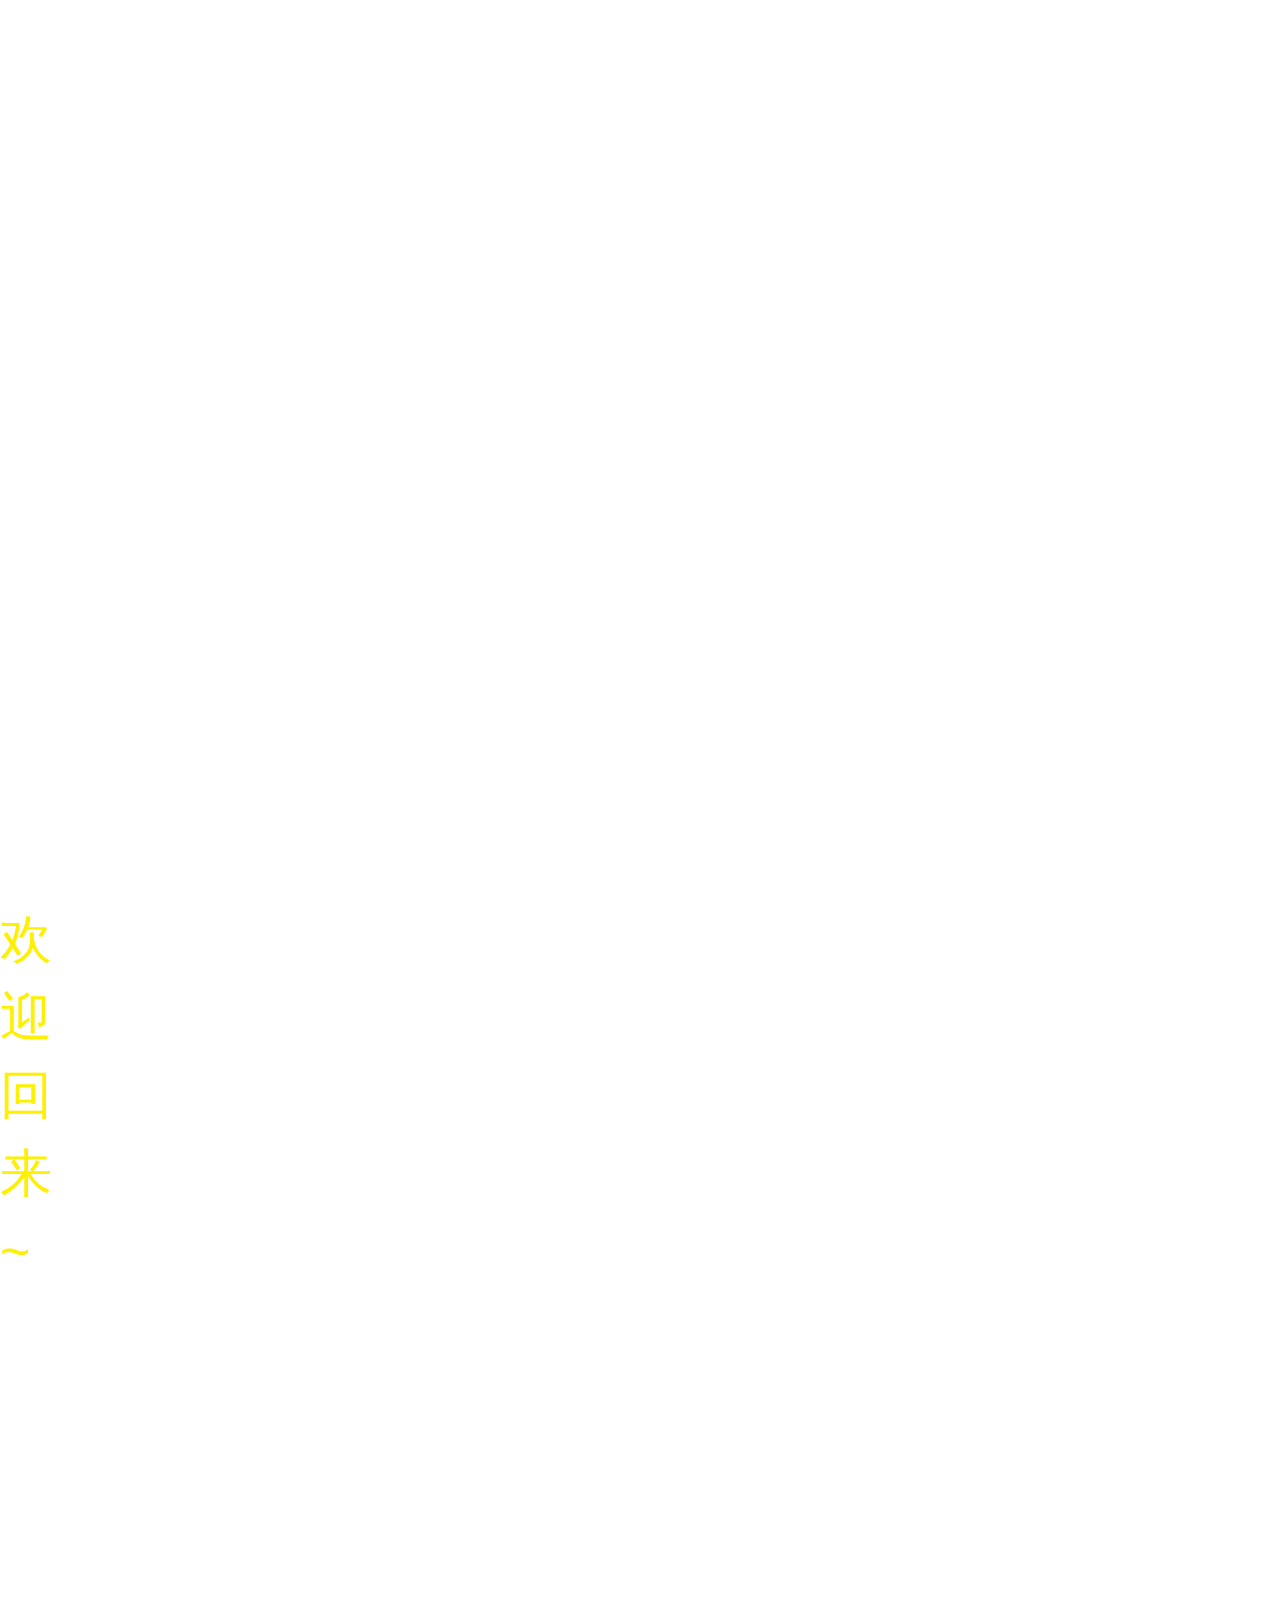
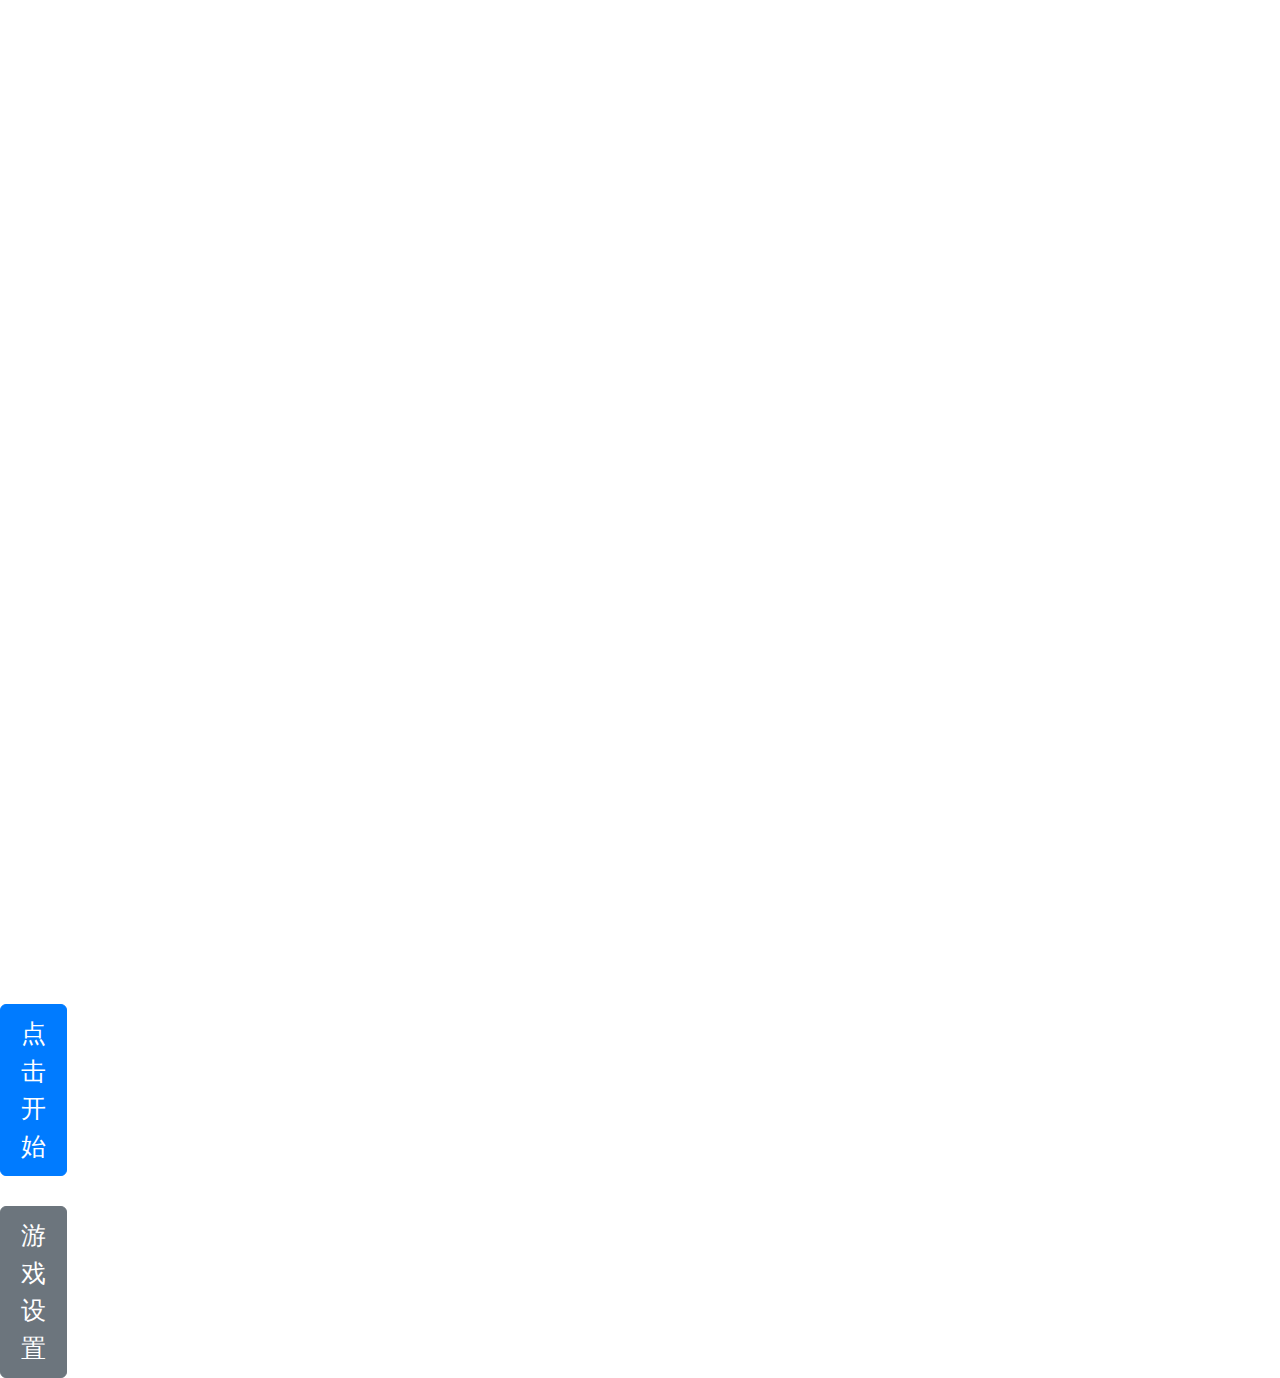
==== index.html @ 2e3527e1 "dx" ====
<!DOCTYPE html>
<html>

<head>
    <title>吃掉迪拉熊</title>
    <meta itemprop="name" content="吃掉迪拉熊" />
    <meta itemprop="description" content="新概念音游" />
    <meta charset="utf-8" />
    <meta name="viewport" content="initial-scale=1, user-scalable=no, minimum-scale=1.0, maximum-scale=1.0, width=device-width,target-densitydpi=device-dpi" />
    <link rel="stylesheet" href="https://stackpath.bootstrapcdn.com/bootstrap/4.3.1/css/bootstrap.min.css" integrity="sha384-ggOyR0iXCbMQv3Xipma34MD+dH/1fQ784/j6cY/iJTQUOhcWr7x9JvoRxT2MZw1T" crossorigin="anonymous">
    <link href="./static/index.css" rel="stylesheet" type="text/css">
    <script src="https://pv.sohu.com/cityjson?ie=utf-8"></script>
    <script src="https://code.createjs.com/1.0.0/createjs.min.js"></script>
    <script src="https://passport.cnblogs.com/scripts/jsencrypt.min.js"></script>
    <script src="./static/index.js"></script>
</head>

<body onLoad="init()" oncontextmenu=self.event.returnValue=false>
    <div id="GameScoreLayer" class="BBOX SHADE bgc1" style="display:none;">
        <div style="padding:5%;margin-top: 200px;background-color: rgba(125, 181, 216, 0.3);">
            <div id="GameScoreLayer-text"></div>
            <div id="GameScoreLayer-score" style="margin:10px 0;">得分</div>
            <div id="GameScoreLayer-bast">最佳</div>
            <button type="button" class="btn btn-secondary btn-lg" onclick="replayBtn()">重来</button>
            <button type="button" class="btn btn-secondary btn-lg" onclick="window.location.href='static/video/rickroll.mp4'">最 新 最 热 的 迪 拉 熊</button>
            <button type="button" class="btn btn-secondary btn-lg" onclick="window.location.href='https://github.com/arcxingye/EatKano'">开源</button>
        </div>
    </div>
    </div>
    <div id="welcome" class="SHADE BOX-M">
        <div class="welcome-bg FILL"></div>
        <div class="FILL BOX-M" style="position:absolute;top:0;left:0;right:0;bottom:0;z-index:5;">
            <div style="margin:0 8% 0 9%;">
                <div style="font-size:2.6em; color:#FEF002;">欢迎回来~</div><br />
                <div style="font-size:2.2em; color:#fff; line-height:1.5em;">
                    从最底下迪拉熊开始<br />
                    看看你20秒能不能吃饱<br />
                </div>
                <br />
                <div id="btn_group" style="display: block;">
                    <button type="button" id="ready-btn" class="btn btn-primary loading btn-lg">点击开始</button>
                    <br /><br />
                    <button type="button" class="btn btn-secondary btn-lg" onclick="show_setting()">游戏设置</button>
                </div>
                <div id="setting" style="display: none;">
                    <!-- 此为无排行榜版本，去除名字留言 -->
                    <div class="input-group mb-3" style="display: none;">
                        <div class="input-group-prepend">
                            <span class="input-group-text" id="basic-addon1">名字</span>
                        </div>
                        <input type="text" id="username" class="form-control" maxlength=8 placeholder="用于纪录排行(特殊字符会被过滤)">
                    </div>
                    <div class="input-group mb-3" style="display: none;">
                        <div class="input-group-prepend">
                            <span class="input-group-text" id="basic-addon1">留言</span>
                        </div>
                        <input type="text" id="message" class="form-control" maxlength=50 placeholder="禁广告/脏话(本项可不填)">
                    </div>
                    <div class="input-group mb-3">
                        <div class="input-group-prepend">
                            <span class="input-group-text" id="basic-addon1">按键</span>
                        </div>
                        <input type="text" id="keyboard" class="form-control" maxlength=4 placeholder="默认为DFJK">
                    </div>
                    <button type="button" class="btn btn-secondary btn-lg" onclick="show_btn();save_cookie();">完成</button>
                </div>
            </div>
        </div>
    </div>
</body>

</html>
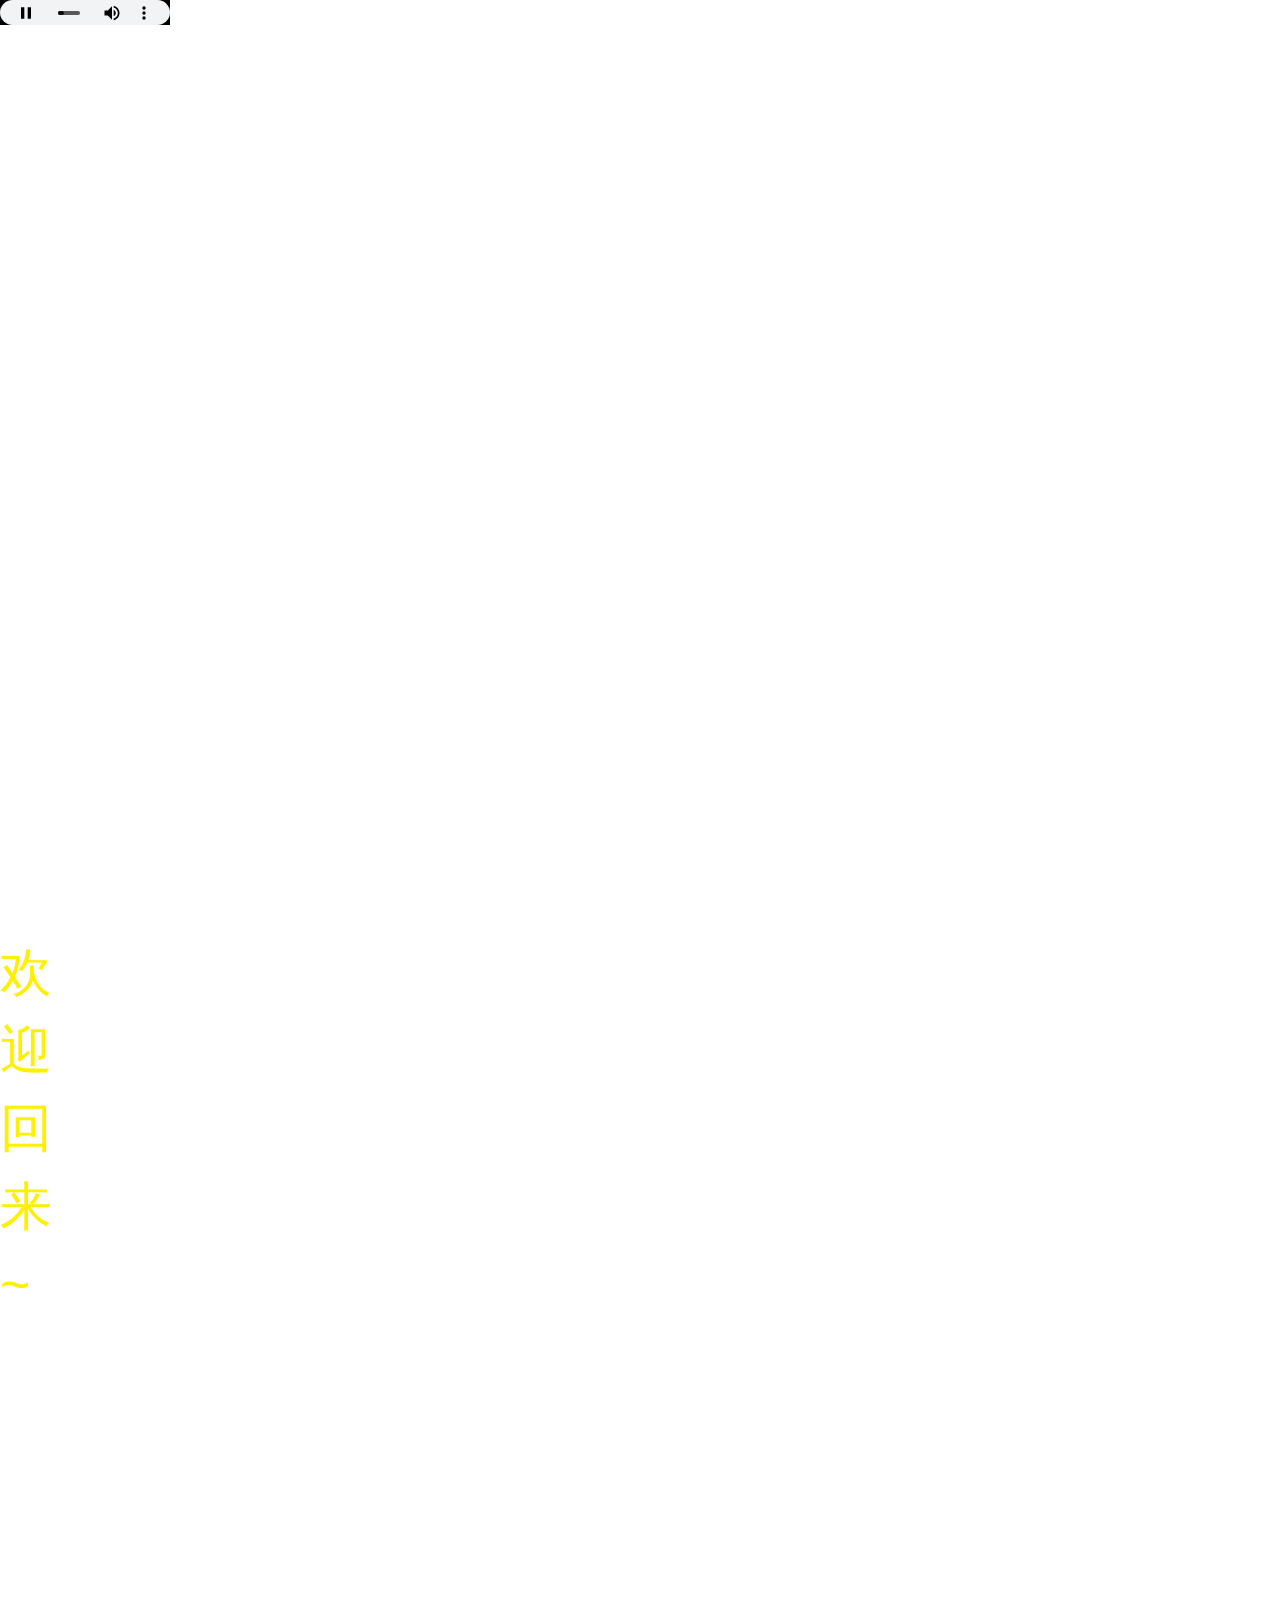
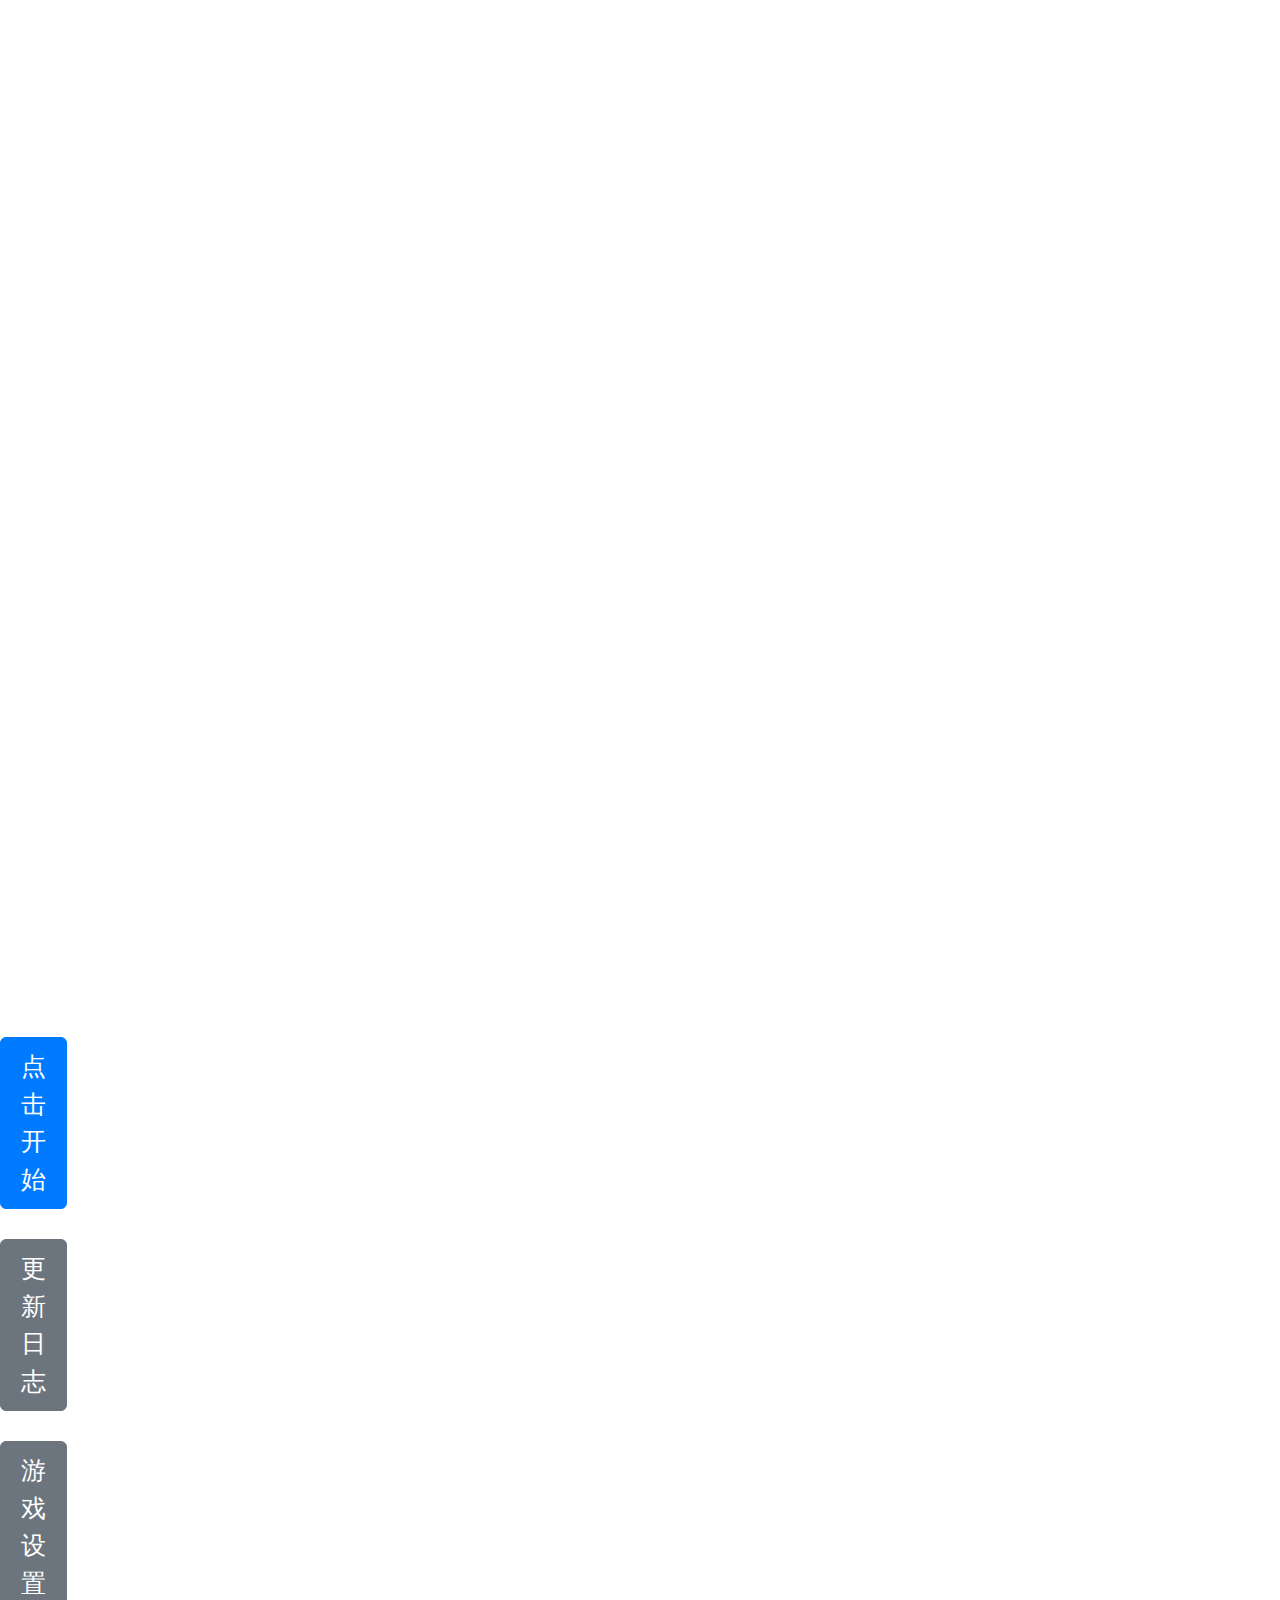
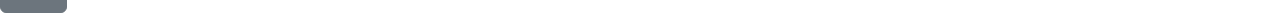
==== commit 4390f688: "更新！" ====
--- a/index.html
+++ b/index.html
@@ -3,6 +3,7 @@
 
 <head>
     <title>吃掉迪拉熊</title>
+    <embed src="static/music/entry.mp3" width=170 height=25 loop="true" autostart="true">
     <meta itemprop="name" content="吃掉迪拉熊" />
     <meta itemprop="description" content="新概念音游" />
     <meta charset="utf-8" />
@@ -23,6 +24,7 @@
             <div id="GameScoreLayer-bast">最佳</div>
             <button type="button" class="btn btn-secondary btn-lg" onclick="replayBtn()">重来</button>
             <button type="button" class="btn btn-secondary btn-lg" onclick="window.location.href='static/video/rickroll.mp4'">最 新 最 热 的 迪 拉 熊</button>
+            <button type="button" class="btn btn-secondary btn-lg" onclick="window.location.href='static/video/rickroll.mp4'">求求SEGA了！</button>
             <button type="button" class="btn btn-secondary btn-lg" onclick="window.location.href='https://github.com/arcxingye/EatKano'">开源</button>
         </div>
     </div>
@@ -39,6 +41,8 @@
                 <br />
                 <div id="btn_group" style="display: block;">
                     <button type="button" id="ready-btn" class="btn btn-primary loading btn-lg">点击开始</button>
+                    <br /><br />
+                    <button type="button" class="btn btn-secondary btn-lg" onclick="window.location.href='changelog.html'">更新日志</button>
                     <br /><br />
                     <button type="button" class="btn btn-secondary btn-lg" onclick="show_setting()">游戏设置</button>
                 </div>
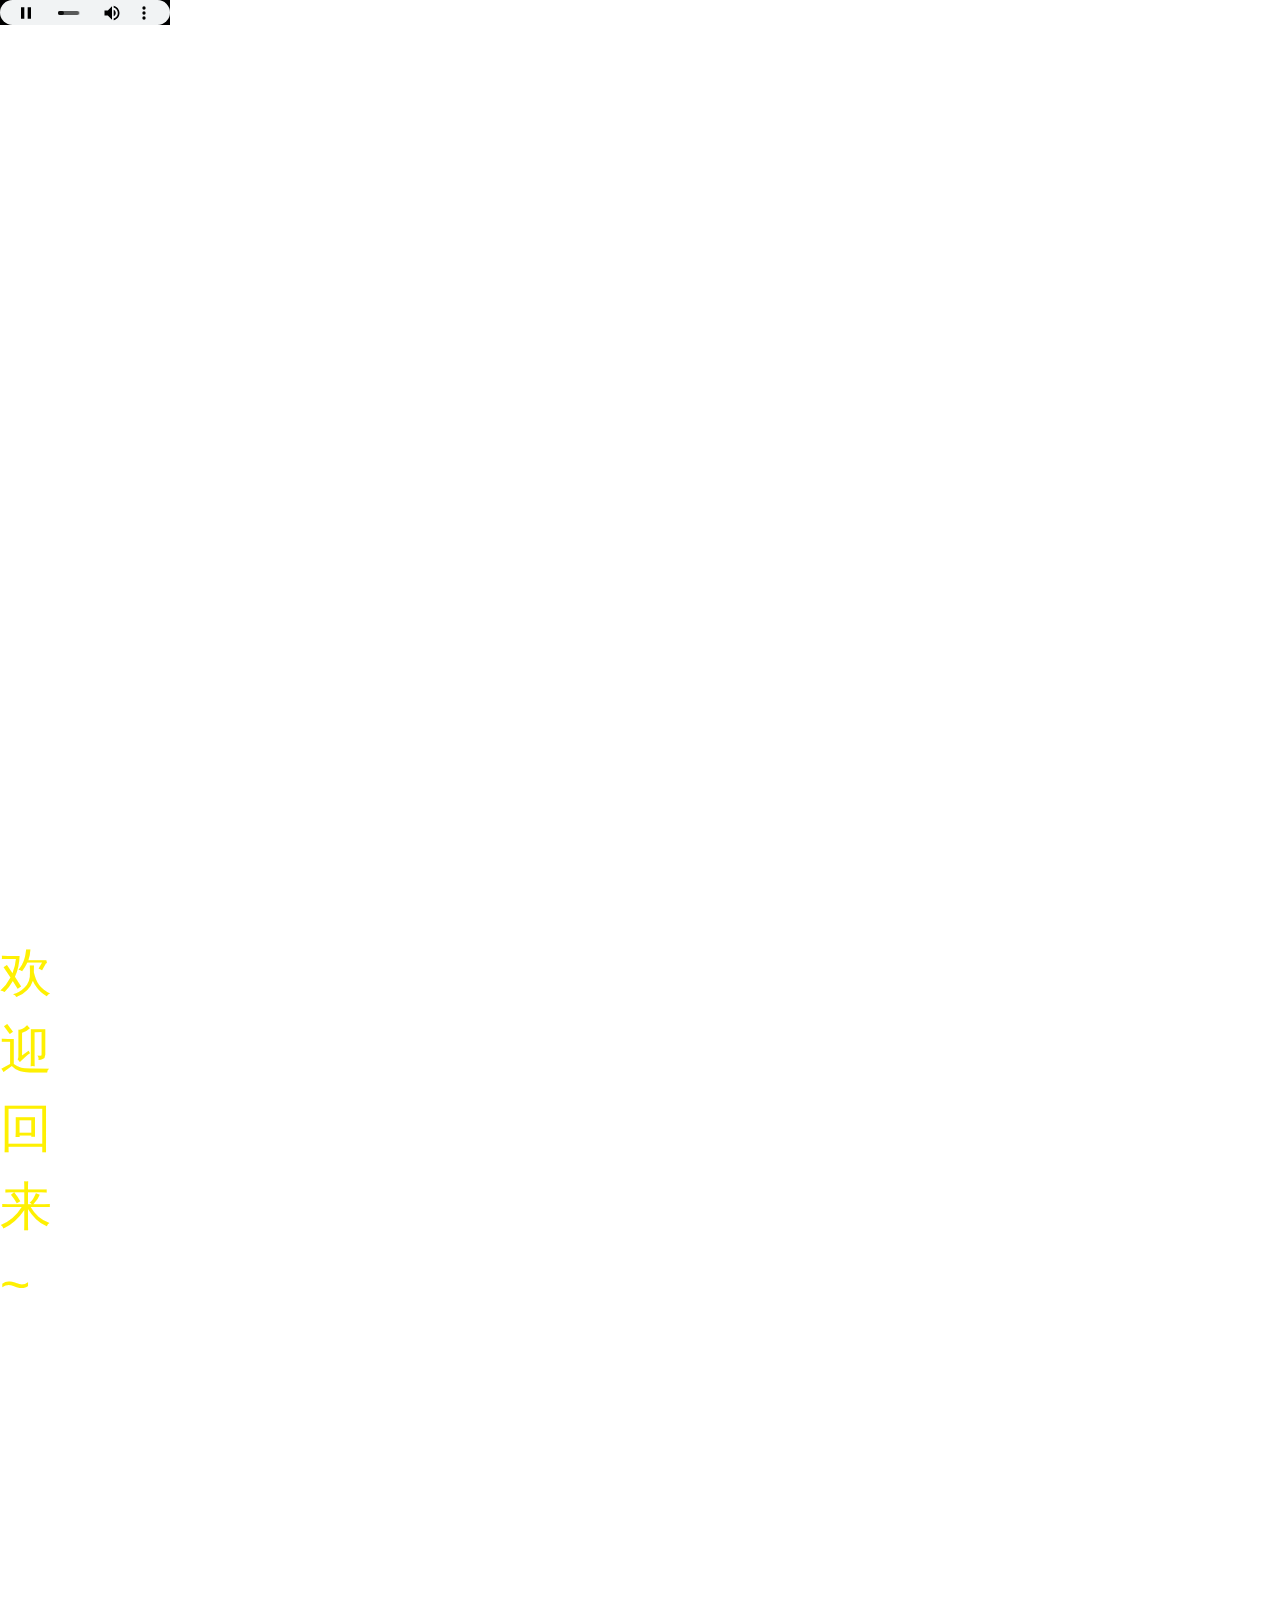
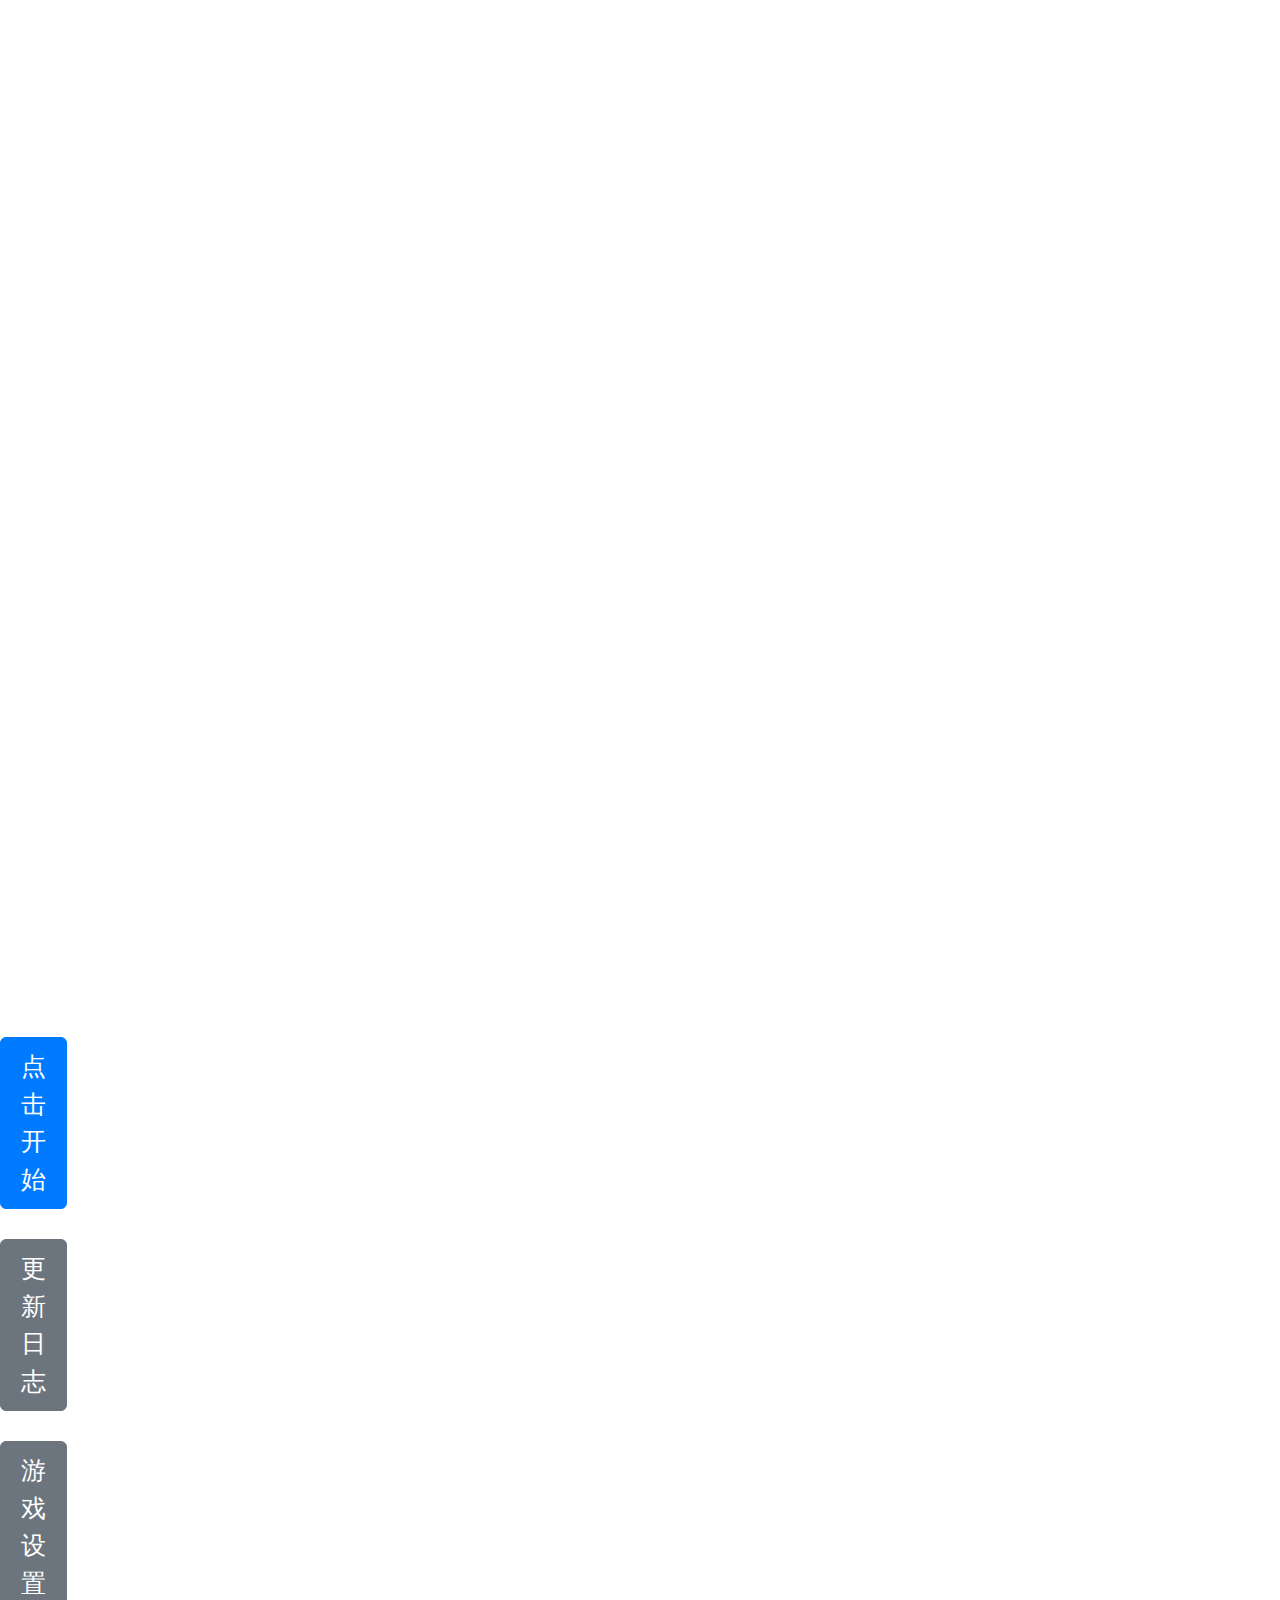
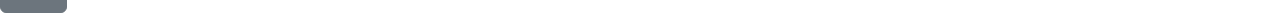
==== commit a3ca4cb5: "修复了SEGAに中国版maimai(舞萌)のバージョンアップを催促する歌" ====
--- a/index.html
+++ b/index.html
@@ -24,7 +24,7 @@
             <div id="GameScoreLayer-bast">最佳</div>
             <button type="button" class="btn btn-secondary btn-lg" onclick="replayBtn()">重来</button>
             <button type="button" class="btn btn-secondary btn-lg" onclick="window.location.href='static/video/rickroll.mp4'">最 新 最 热 的 迪 拉 熊</button>
-            <button type="button" class="btn btn-secondary btn-lg" onclick="window.location.href='static/video/rickroll.mp4'">求求SEGA了！</button>
+            <button type="button" class="btn btn-secondary btn-lg" onclick="window.location.href='https://www.bilibili.com/video/BV1bY411a7Xt?'">求求SEGA了！</button>
             <button type="button" class="btn btn-secondary btn-lg" onclick="window.location.href='https://github.com/arcxingye/EatKano'">开源</button>
         </div>
     </div>
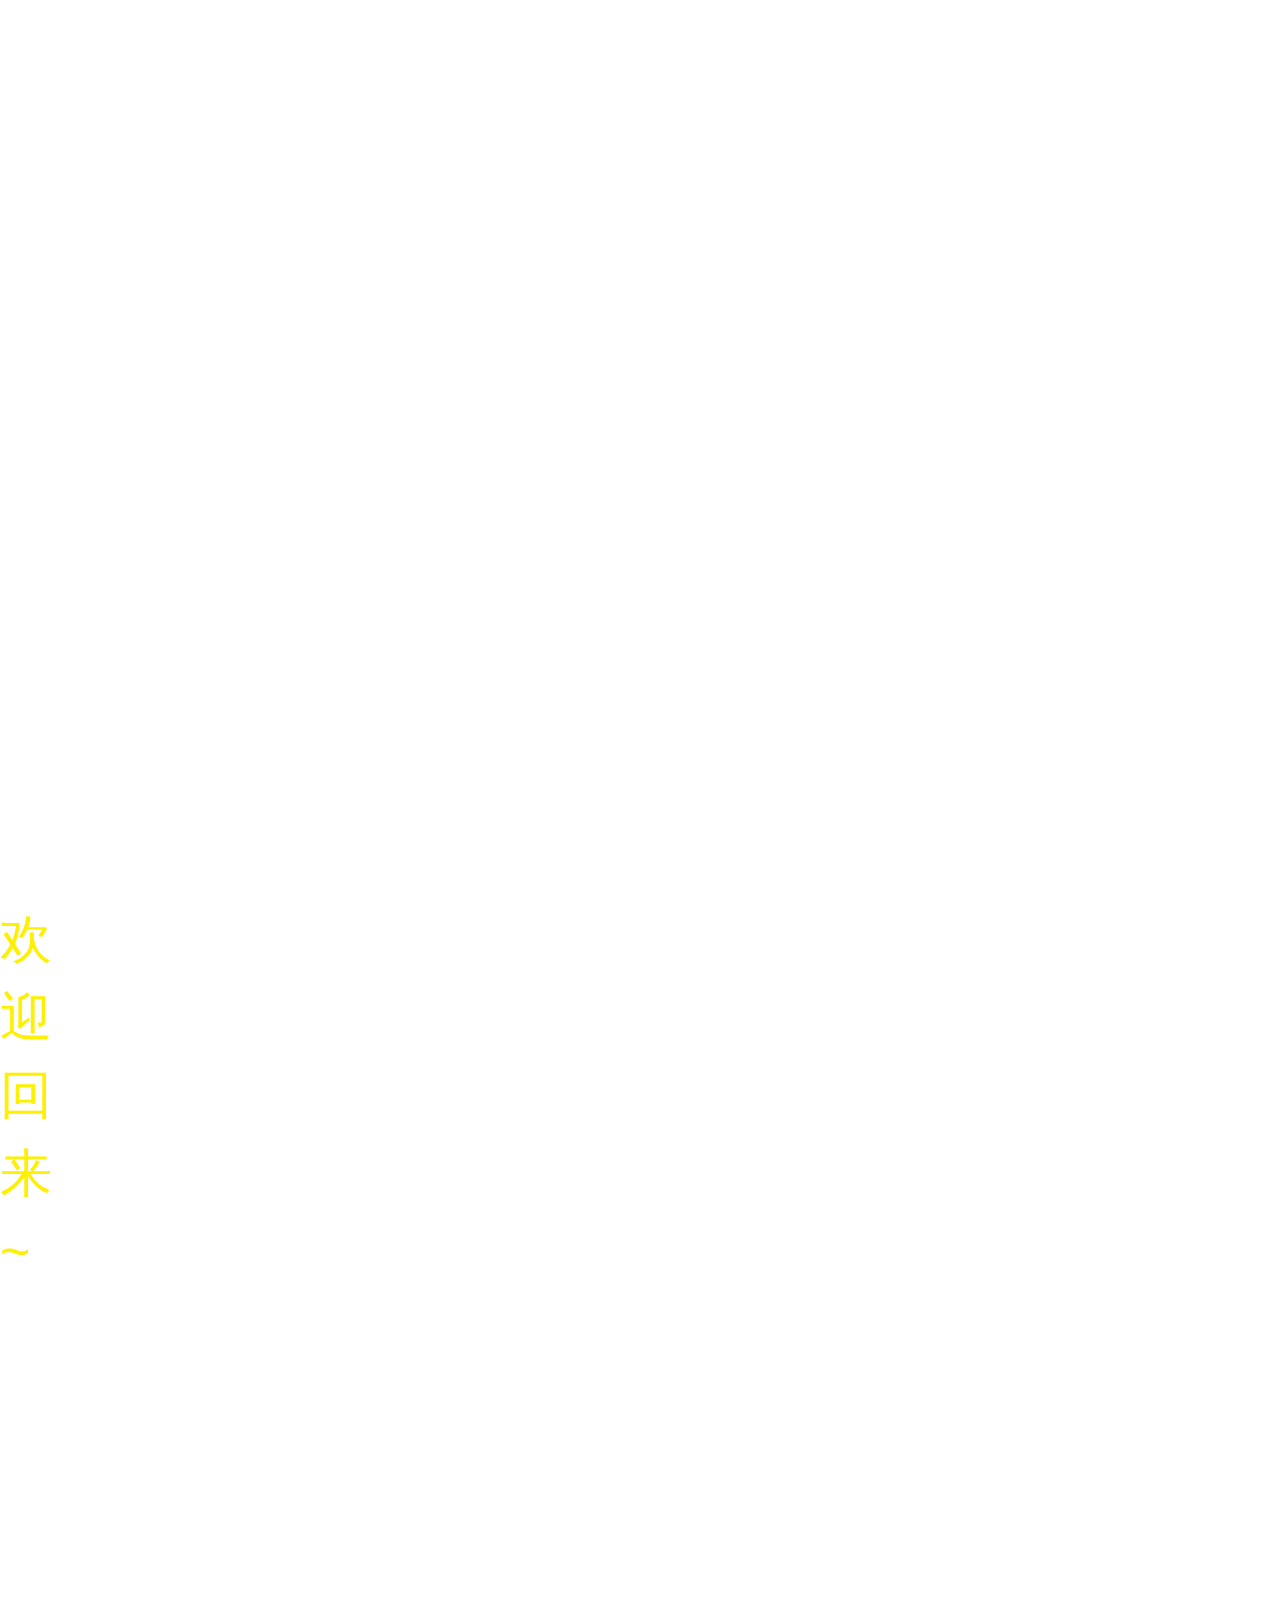
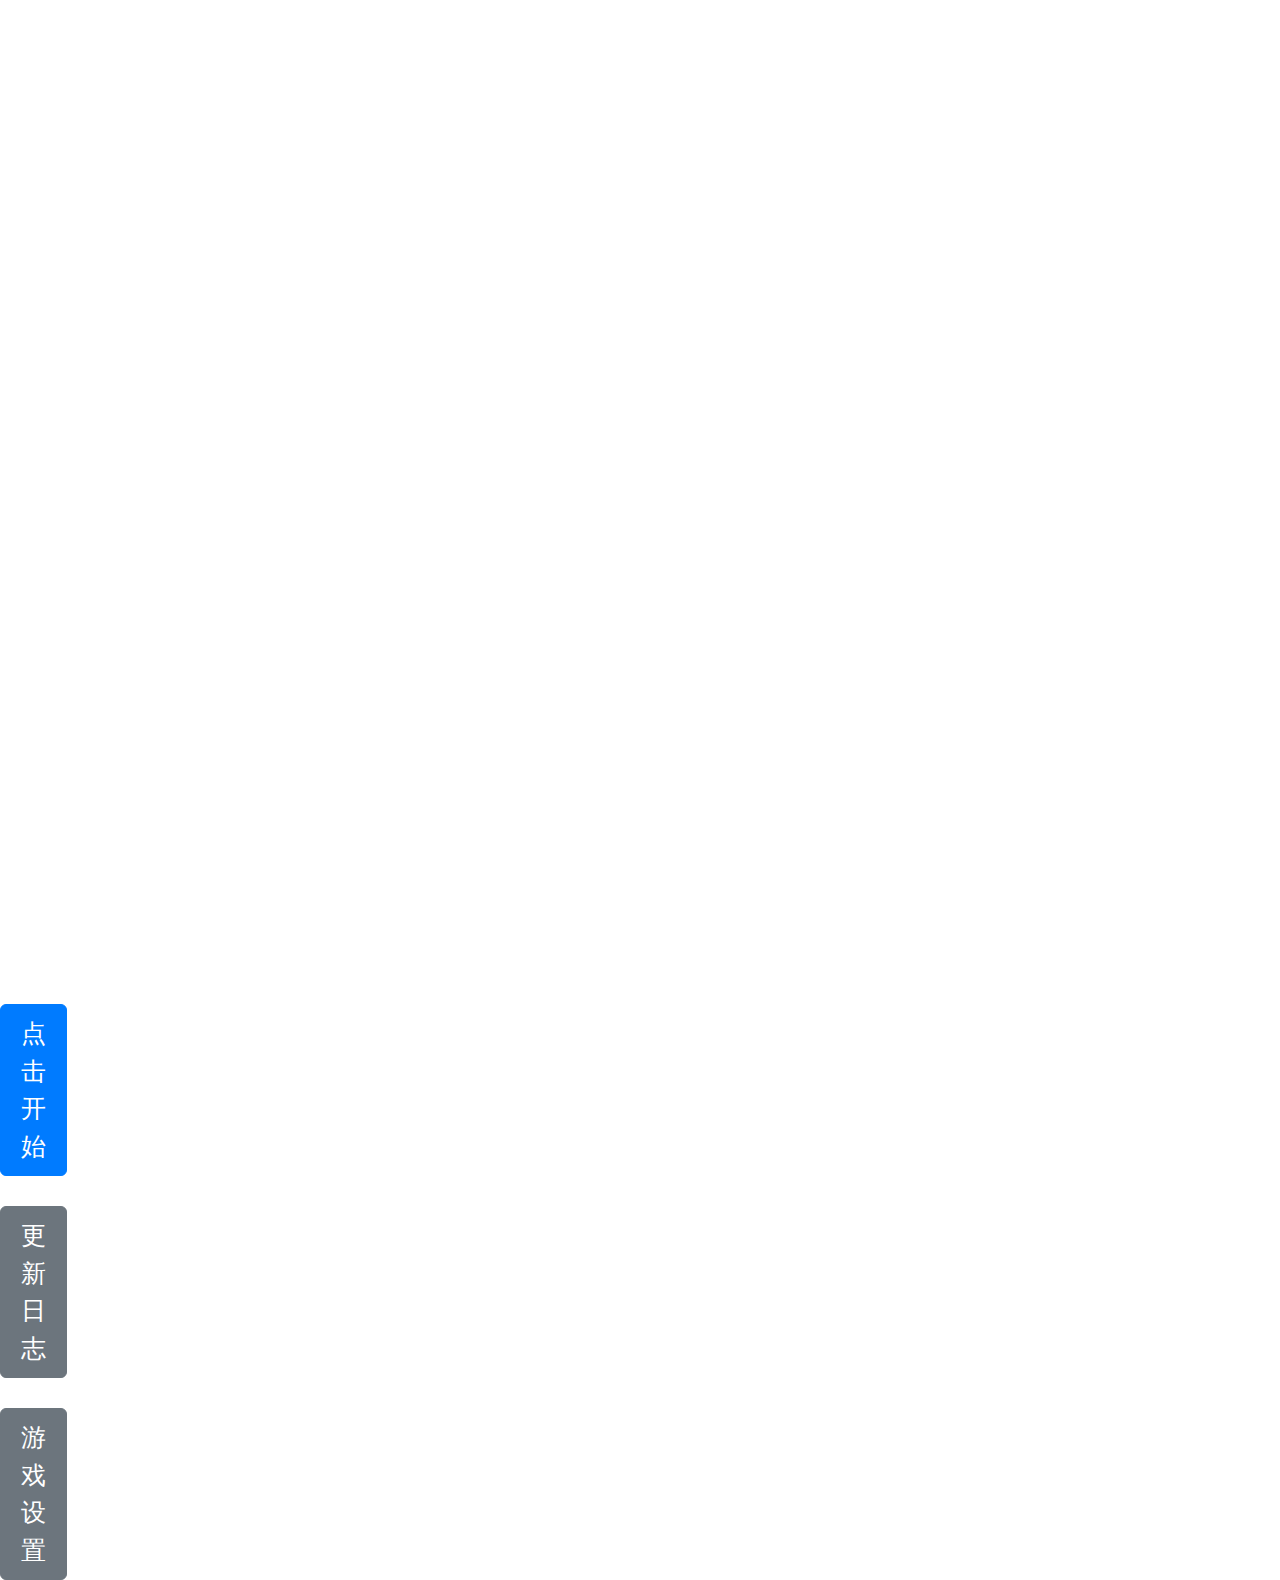
==== commit 17512f6a: "音频" ====
--- a/index.html
+++ b/index.html
@@ -3,7 +3,6 @@
 
 <head>
     <title>吃掉迪拉熊</title>
-    <embed src="static/music/entry.mp3" width=170 height=25 loop="true" autostart="true">
     <meta itemprop="name" content="吃掉迪拉熊" />
     <meta itemprop="description" content="新概念音游" />
     <meta charset="utf-8" />
@@ -17,6 +16,8 @@
 </head>
 
 <body onLoad="init()" oncontextmenu=self.event.returnValue=false>
+    <audio></audio>
+    <iframe id="iframeDom" allow="autoplay" style="display:none" src="static/music/entry.mp3"></iframe>
     <div id="GameScoreLayer" class="BBOX SHADE bgc1" style="display:none;">
         <div style="padding:5%;margin-top: 200px;background-color: rgba(125, 181, 216, 0.3);">
             <div id="GameScoreLayer-text"></div>
